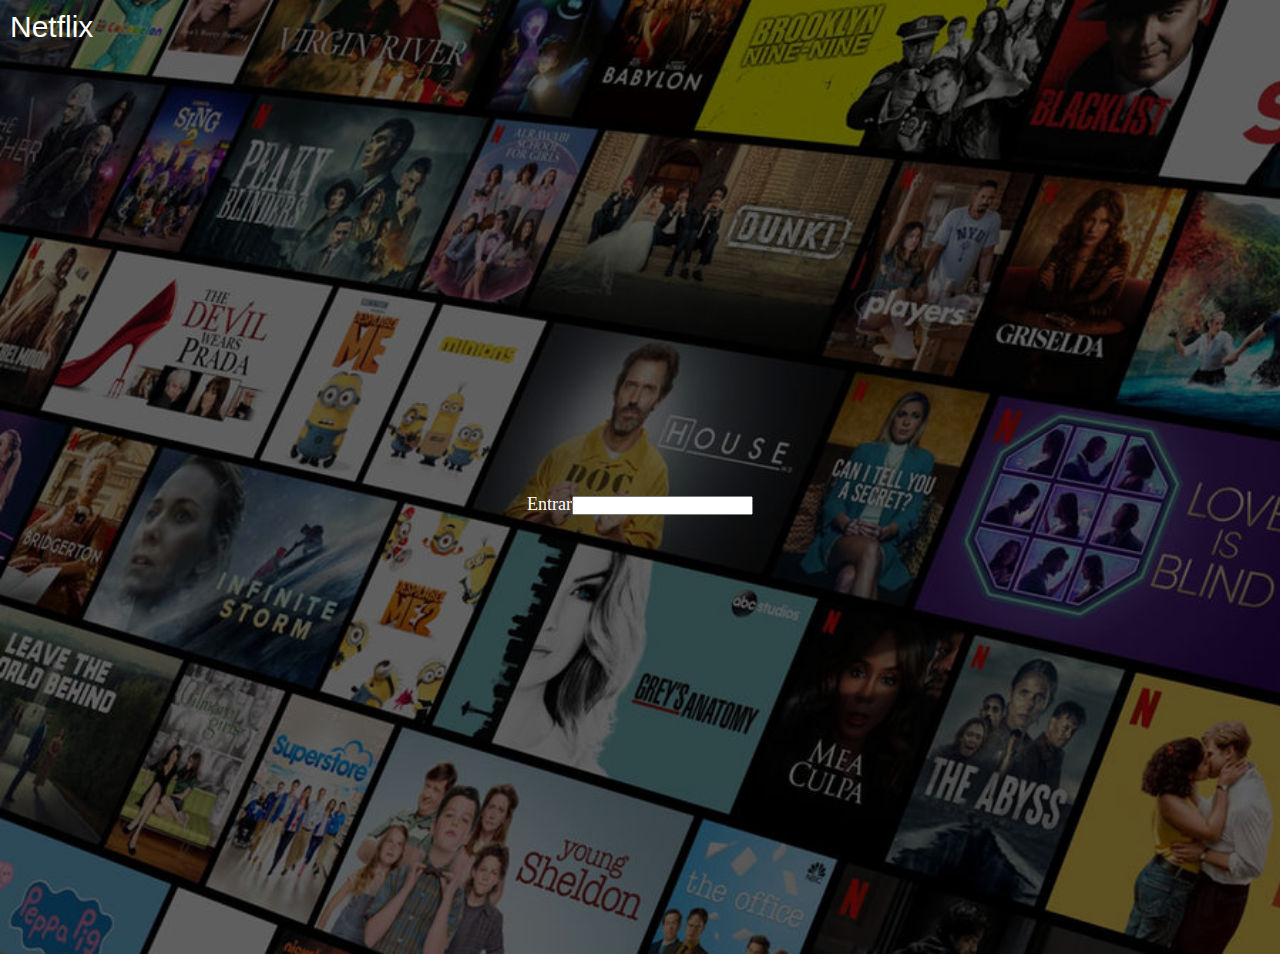
==== Projeto-clone-netflix/index.html @ 7a56f5f6 "Add files via upload" ====
<!DOCTYPE html>
 <html lang="pt-br">
  <head>
   <meta charset="utf-8">
   <title>Netflix</title>
   <link rel="stylesheet" href="css/styles.css">
   <link rel="preconnect" href="https://fonts.googleapis.com">
<link rel="preconnect" href="https://fonts.gstatic.com" crossorigin>
<link href="https://fonts.googleapis.com/css2?family=Roboto:ital,wght@0,100;0,300;0,400;0,500;0,700;0,900;1,
        100;1,300;1,400;1,500;1,700;1,900&family=Teko:wght@300..700&display=swap" rel="stylesheet">
  <head>
  <body>
  <header class="NETFLIX">Netflix</header>
  <div class="FormularioFlix">Entrar
    <label for="Email">
        <input type="email">

    </label>
  </div>
  </body>
 </html>
---- Projeto-clone-netflix/css/styles.css ----
* {
    margin: 0;
    padding: 0;
    box-sizing: border-box;
}

.NETFLIX{
      
}

.FormularioFlix{
color:white;
background-color:rgba(0,0,0,0.5);
display: flex;
font-size: large;
justify-content: center; 
align-items: center;     
height: 100vh;

}

.teko-unique{
  font-family: "Teko", sans-serif;
  font-optical-sizing: auto;
  font-weight: weight;
  font-style: normal;
}

body {
 background-image: url('../img/netflix.jpg');
 background-repeat: no-repeat;
 background-size: cover;
 margin: 0;
 overflow: hidden;
}

header {
 background-color: rgba(0,0,0,0.5);
 width: 100%;
 color: white;
 padding: 10px;
 font-family: Arial;
 font-size: 30px;
 width: 100%;
 height: 100%;
}
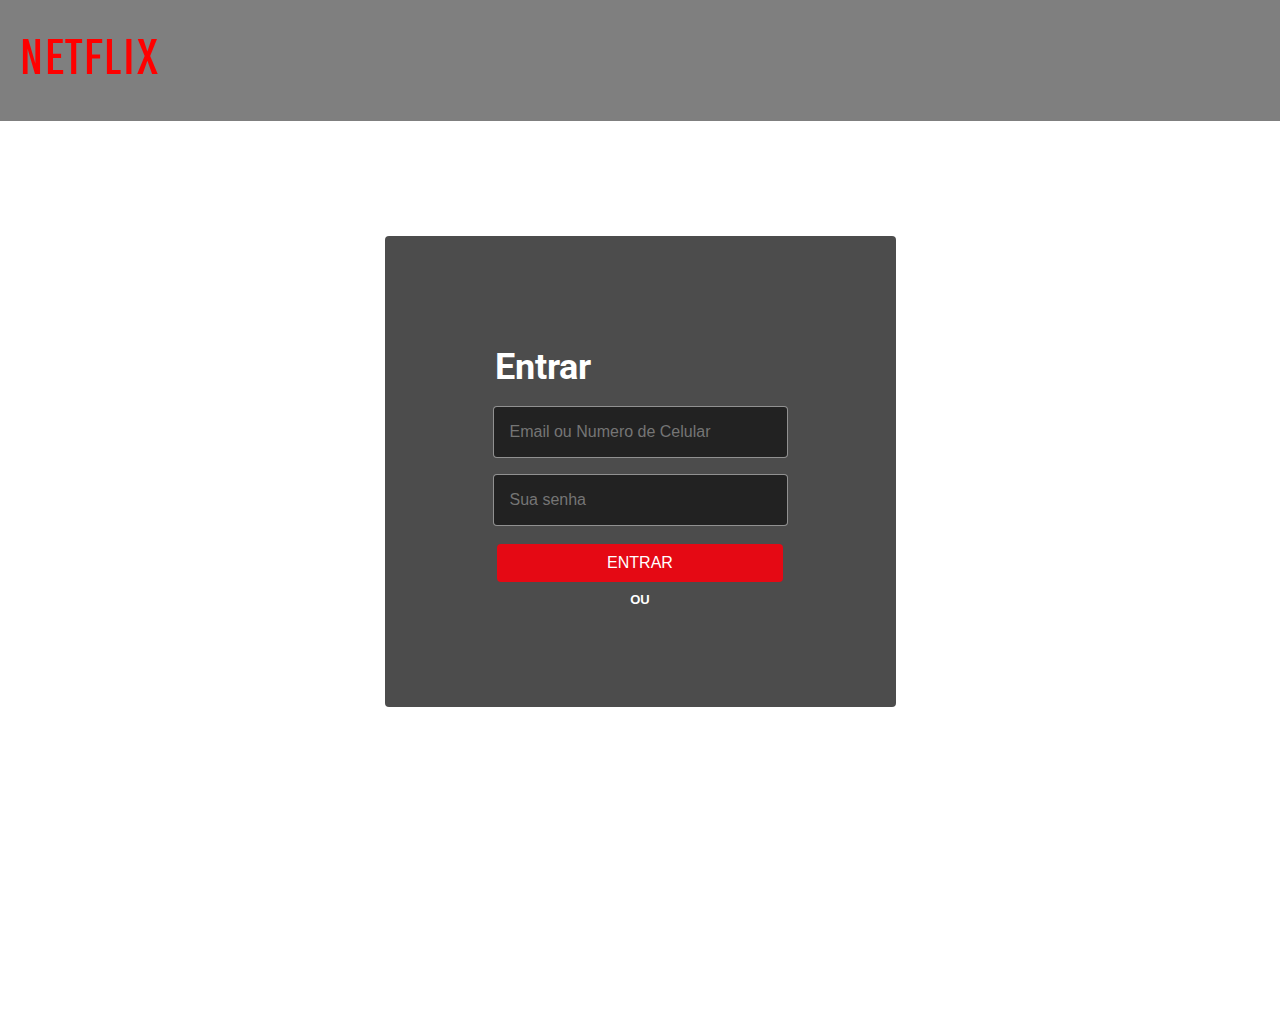
==== commit d9deb173: "making login button" ====
--- a/Projeto-clone-netflix/index.html
+++ b/Projeto-clone-netflix/index.html
@@ -1,21 +1,30 @@
 <!DOCTYPE html>
- <html lang="pt-br">
-  <head>
-   <meta charset="utf-8">
-   <title>Netflix</title>
-   <link rel="stylesheet" href="css/styles.css">
-   <link rel="preconnect" href="https://fonts.googleapis.com">
-<link rel="preconnect" href="https://fonts.gstatic.com" crossorigin>
-<link href="https://fonts.googleapis.com/css2?family=Roboto:ital,wght@0,100;0,300;0,400;0,500;0,700;0,900;1,
-        100;1,300;1,400;1,500;1,700;1,900&family=Teko:wght@300..700&display=swap" rel="stylesheet">
-  <head>
-  <body>
-  <header class="NETFLIX">Netflix</header>
-  <div class="FormularioFlix">Entrar
-    <label for="Email">
-        <input type="email">
+<html lang="pt-br">
+<head>
+    <meta charset="utf-8">
+    <title>Netflix</title>
+    <link rel="stylesheet" href="css/styles.css">
+    <link rel="preconnect" href="https://fonts.googleapis.com">
+    <link rel="preconnect" href="https://fonts.gstatic.com" crossorigin>
+    <link href="https://fonts.googleapis.com/css2?family=Roboto:ital,wght@0,100;0,300;0,400;0,500;0,700;0,900;1,100;1,300;1,400;1,500;1,700;1,900&family=Teko:wght@300..700&display=swap" rel="stylesheet">
 
-    </label>
-  </div>
-  </body>
- </html>+  </head>
+<body>
+    <header class="NETFLIX">Netflix</header>
+    <div class="FormularioFlix">
+        <div class="container">
+          <h1 class="text">Entrar</h1>
+            <form>
+                <label for="email">
+                    <input type="email" id="email" name="email" placeholder="Email ou Numero de Celular" required>
+                </label>
+                <label for="senha">
+                    <input type="password" id="senha" name="senha" placeholder="Sua senha" required>
+                </label>
+                <button type="submit">Entrar</button>
+                <h4 class="text2">OU</h4>
+            </form>
+        </div>
+    </div>
+</body>
+</html>
--- a/Projeto-clone-netflix/css/styles.css
+++ b/Projeto-clone-netflix/css/styles.css
@@ -1,47 +1,97 @@
 * {
-    margin: 0;
-    padding: 0;
-    box-sizing: border-box;
+  margin: 0;
+  padding: 0;
+  box-sizing: border-box;
 }
 
-.NETFLIX{
-      
+body {
+  background-image: url('../IMG/netflix.jpg');
+  background-repeat: no-repeat;
+  background-size: cover;
+  margin: 0;
+  overflow: hidden;
+  font-family: 'Roboto', sans-serif;
 }
 
-.FormularioFlix{
-color:white;
-background-color:rgba(0,0,0,0.5);
-display: flex;
-font-size: large;
-justify-content: center; 
-align-items: center;     
-height: 100vh;
+header {
+  background-color: rgba(0,0,0,0.5);
+  width: 100%;
+  color: red;
+  padding: 20px;
+  font-family: 'Teko', sans-serif;
+  font-size: 3.5rem;
+  text-align: left;
+  letter-spacing: 0.1rem;
+  text-transform: uppercase;
 
 }
 
-.teko-unique{
-  font-family: "Teko", sans-serif;
+.FormularioFlix {
+  color: white;
+  display: flex;
+  flex-direction: column;
+  font-size: large;
+  justify-content: center;
+  align-items: center;
+  height: 100vh;
+  background: transparent;
+}
+
+.container {
+  background-color: rgba(0, 0, 0, 0.7);
+  padding: 100px;
+  border-radius: 4px;
+  margin-top: -200px;
+  
+}
+
+.FormularioFlix form {
+  display: flex;
+  flex-direction: column;
+  align-items: center;
+}
+
+.FormularioFlix input[type="email"],
+.FormularioFlix input[type="password"] {
+  padding: 16px;
+  padding-right: 70px;
+  margin: 8px;
+  font-size: 1rem;
+  background: transparent;
+  border: 1px solid rgba(255, 255, 255, 0.5); 
+  color: white;
+  outline: none;
+  border-radius: 4px;
+  background-color: rgb(34, 34, 34);
+}
+
+.FormularioFlix button {
+  padding: 10px;
+  padding-left: 110px;
+  padding-right: 110px;
+  margin: 10px;
+  font-size: 1rem;
+  background-color: #e50914;
+  color: white;
+  border: none;
+  cursor: pointer;
+  text-transform: uppercase;
+  border-radius: 4px;
+}
+
+.FormularioFlix button:hover {
+  background-color: #f40612;
+}
+
+.text{
+  margin: 10px;
+}
+
+.text2{
+
+  font-family: "Urbanist", sans-serif;
   font-optical-sizing: auto;
   font-weight: weight;
   font-style: normal;
-}
-
-body {
- background-image: url('../img/netflix.jpg');
- background-repeat: no-repeat;
- background-size: cover;
- margin: 0;
- overflow: hidden;
-}
-
-header {
- background-color: rgba(0,0,0,0.5);
- width: 100%;
- color: white;
- padding: 10px;
- font-family: Arial;
- font-size: 30px;
- width: 100%;
- height: 100%;
-}
-
+  font-size: small;
+}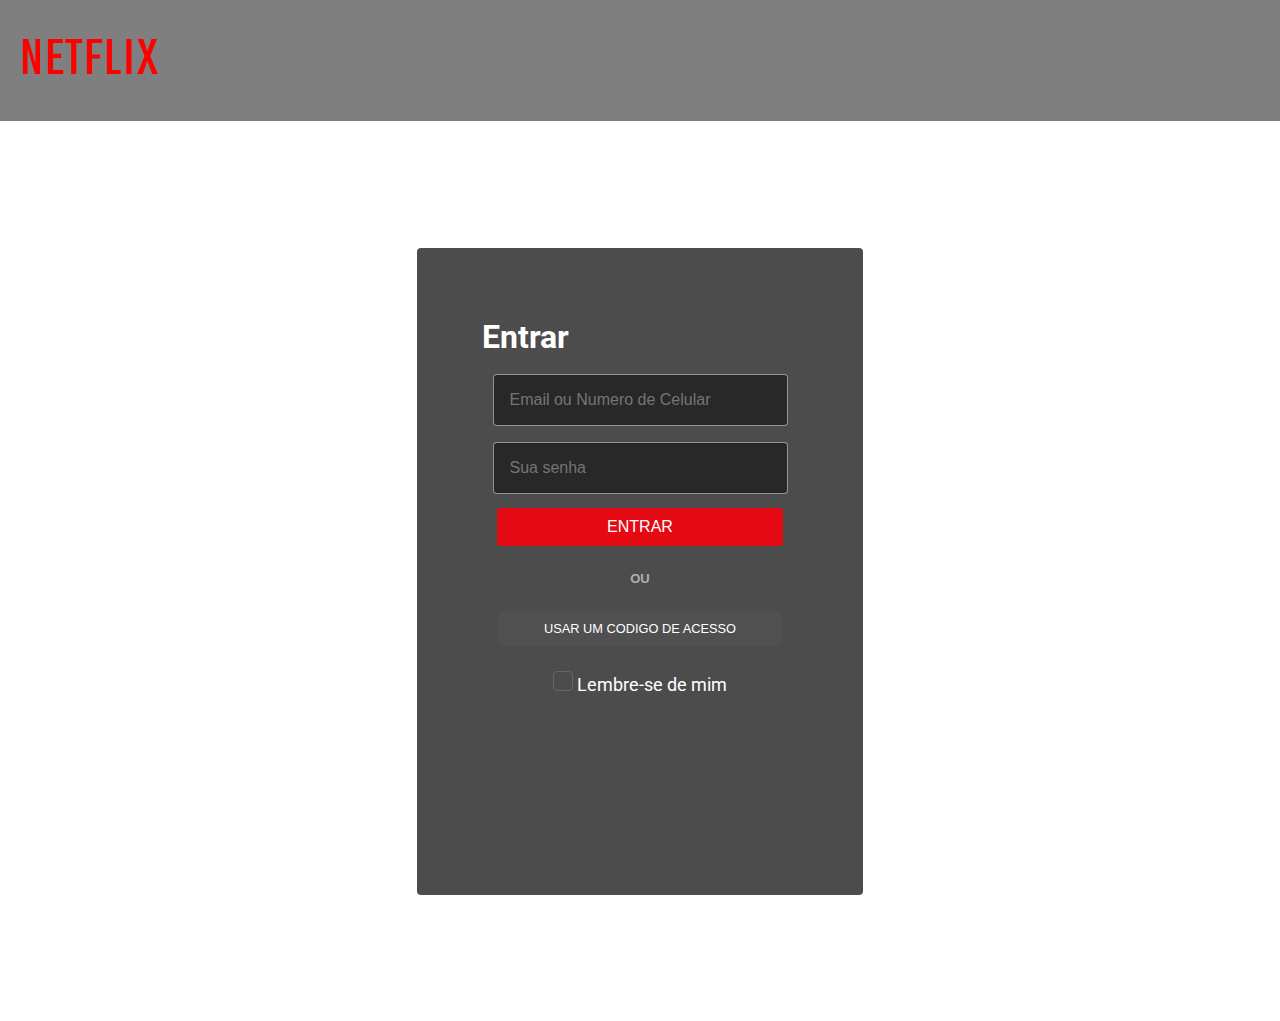
==== commit 0ff59a4e: "Add files via upload" ====
--- a/Projeto-clone-netflix/index.html
+++ b/Projeto-clone-netflix/index.html
@@ -21,8 +21,13 @@
                 <label for="senha">
                     <input type="password" id="senha" name="senha" placeholder="Sua senha" required>
                 </label>
-                <button type="submit">Entrar</button>
+                <button id="entrar" type="submit"><n>Entrar</n></button>
                 <h4 class="text2">OU</h4>
+                <button id="codigo-acesso" type="submit">Usar um codigo de acesso</button>
+                <label for="lembrarSenha">
+                    <input type="checkbox" id="lembrarSenha" name="lembrarSenha">
+                    Lembre-se de mim
+                </label>
             </form>
         </div>
     </div>
--- a/Projeto-clone-netflix/css/styles.css
+++ b/Projeto-clone-netflix/css/styles.css
@@ -13,6 +13,35 @@
   font-family: 'Roboto', sans-serif;
 }
 
+#codigo-acesso {
+  padding: 10px;
+  padding-left: 45px;
+  padding-right: 45px;
+  margin: 25px;
+  font-size: 0.8rem;
+  background-color: #5353539c;
+  color: white;
+  border: none;
+  cursor: pointer;
+  text-transform: uppercase;
+  border-radius: 4px;
+}
+
+#entrar {
+  padding: 10px;
+  padding-left: 110px;
+  padding-right: 110px;
+  margin: 25px;
+  margin-top: 6px;
+  font-size: 1rem;
+  background-color: #e50914;
+  color: white;
+  border: none;
+  cursor: pointer;
+  text-transform: uppercase;
+  border-radius: 4px;
+}
+
 header {
   background-color: rgba(0,0,0,0.5);
   width: 100%;
@@ -23,7 +52,7 @@
   text-align: left;
   letter-spacing: 0.1rem;
   text-transform: uppercase;
-
+  
 }
 
 .FormularioFlix {
@@ -39,10 +68,11 @@
 
 .container {
   background-color: rgba(0, 0, 0, 0.7);
-  padding: 100px;
   border-radius: 4px;
-  margin-top: -200px;
-  
+  padding-top: 60px;
+  padding-left: 55px;
+  padding-right: 55px;
+  padding-bottom: 200px;
 }
 
 .FormularioFlix form {
@@ -62,29 +92,56 @@
   color: white;
   outline: none;
   border-radius: 4px;
-  background-color: rgb(34, 34, 34);
+  background-color: rgba(26, 26, 26, 0.726);
 }
 
-.FormularioFlix button {
-  padding: 10px;
-  padding-left: 110px;
-  padding-right: 110px;
-  margin: 10px;
-  font-size: 1rem;
-  background-color: #e50914;
-  color: white;
-  border: none;
-  cursor: pointer;
-  text-transform: uppercase;
+input[type="checkbox"] {
+  -webkit-appearance: none;
+  -moz-appearance: none;
+  appearance: none;
+  width: 20px; 
+  height: 20px; 
+  border: 0.5px solid #727272b4; 
+  background-color: transparent; 
+  cursor: pointer; 
+  position: relative; 
   border-radius: 4px;
+  
 }
 
-.FormularioFlix button:hover {
-  background-color: #f40612;
+input[type="checkbox"]:hover {
+  border-color: #ffffff; 
 }
+
+
+input[type="checkbox"]:checked {
+  background-color: #ffffff; 
+  border-color: #ffffff; 
+}
+
+
+input[type="checkbox"]:checked::before {
+  content: '\2713'; 
+  color: rgb(0, 0, 0);   position: absolute;
+  top: 50%; 
+  left: 50%; 
+  transform: translate(-50%, -50%); 
+  font-size: 16px; 
+}
+
+
+#entrar:hover {
+  background-color: #c7020b;
+}
+
+#codigo-acesso:hover {
+  background-color: #3333339c;
+}
+
 
 .text{
   margin: 10px;
+  font-size: xx-large;
 }
 
 .text2{
@@ -94,4 +151,9 @@
   font-weight: weight;
   font-style: normal;
   font-size: small;
+  color: rgb(175, 175, 175) ;
+}
+
+.text3{
+  font-size: ;
 }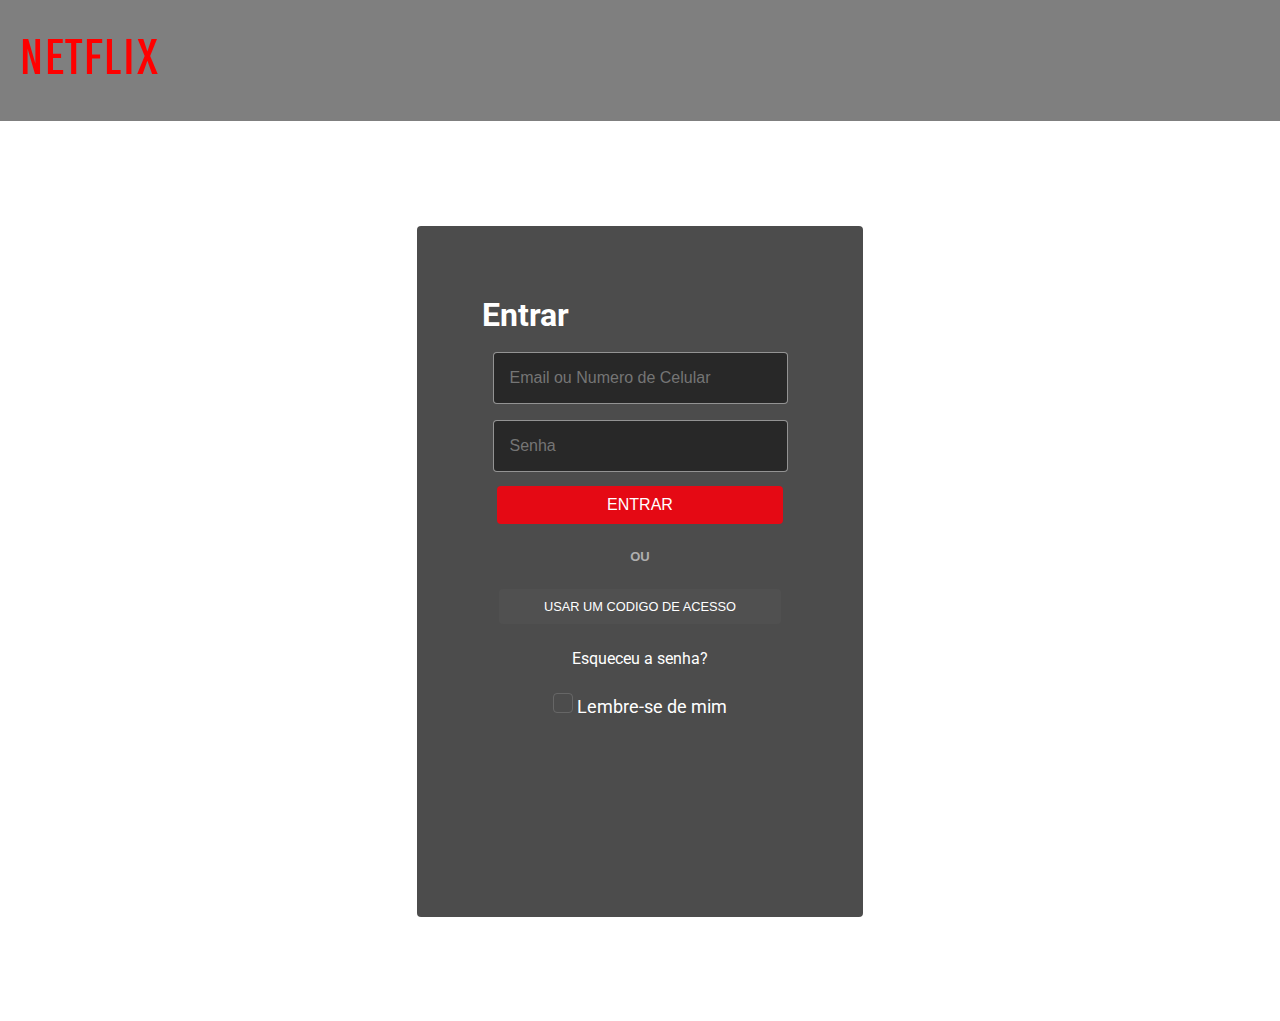
==== commit 26dbfbcb: "creating forget pass link" ====
--- a/Projeto-clone-netflix/index.html
+++ b/Projeto-clone-netflix/index.html
@@ -19,13 +19,14 @@
                     <input type="email" id="email" name="email" placeholder="Email ou Numero de Celular" required>
                 </label>
                 <label for="senha">
-                    <input type="password" id="senha" name="senha" placeholder="Sua senha" required>
+                    <input type="password" id="senha" name="senha" placeholder="Senha" required>
                 </label>
                 <button id="entrar" type="submit"><n>Entrar</n></button>
                 <h4 class="text2">OU</h4>
                 <button id="codigo-acesso" type="submit">Usar um codigo de acesso</button>
+                <a class="recuperar-senha" href="">Esqueceu a senha?</a>
                 <label for="lembrarSenha">
-                    <input type="checkbox" id="lembrarSenha" name="lembrarSenha">
+                    <input class="lembrar-senha" type="checkbox" id="lembrarSenha" name="lembrarSenha">
                     Lembre-se de mim
                 </label>
             </form>
--- a/Projeto-clone-netflix/css/styles.css
+++ b/Projeto-clone-netflix/css/styles.css
@@ -17,7 +17,7 @@
   padding: 10px;
   padding-left: 45px;
   padding-right: 45px;
-  margin: 25px;
+  margin-top: 25px;
   font-size: 0.8rem;
   background-color: #5353539c;
   color: white;
@@ -113,6 +113,18 @@
   border-color: #ffffff; 
 }
 
+.recuperar-senha{
+  margin-top: 25px;
+  margin-bottom: 25px;
+  font-size: medium;
+  text-decoration: none;
+  color: white;
+}
+
+.recuperar-senha:hover{
+  text-decoration: underline;
+  color: rgb(147, 147, 147);
+}
 
 input[type="checkbox"]:checked {
   background-color: #ffffff; 
@@ -129,6 +141,9 @@
   font-size: 16px; 
 }
 
+.lembrar-senha{
+  text-align: left;
+}
 
 #entrar:hover {
   background-color: #c7020b;
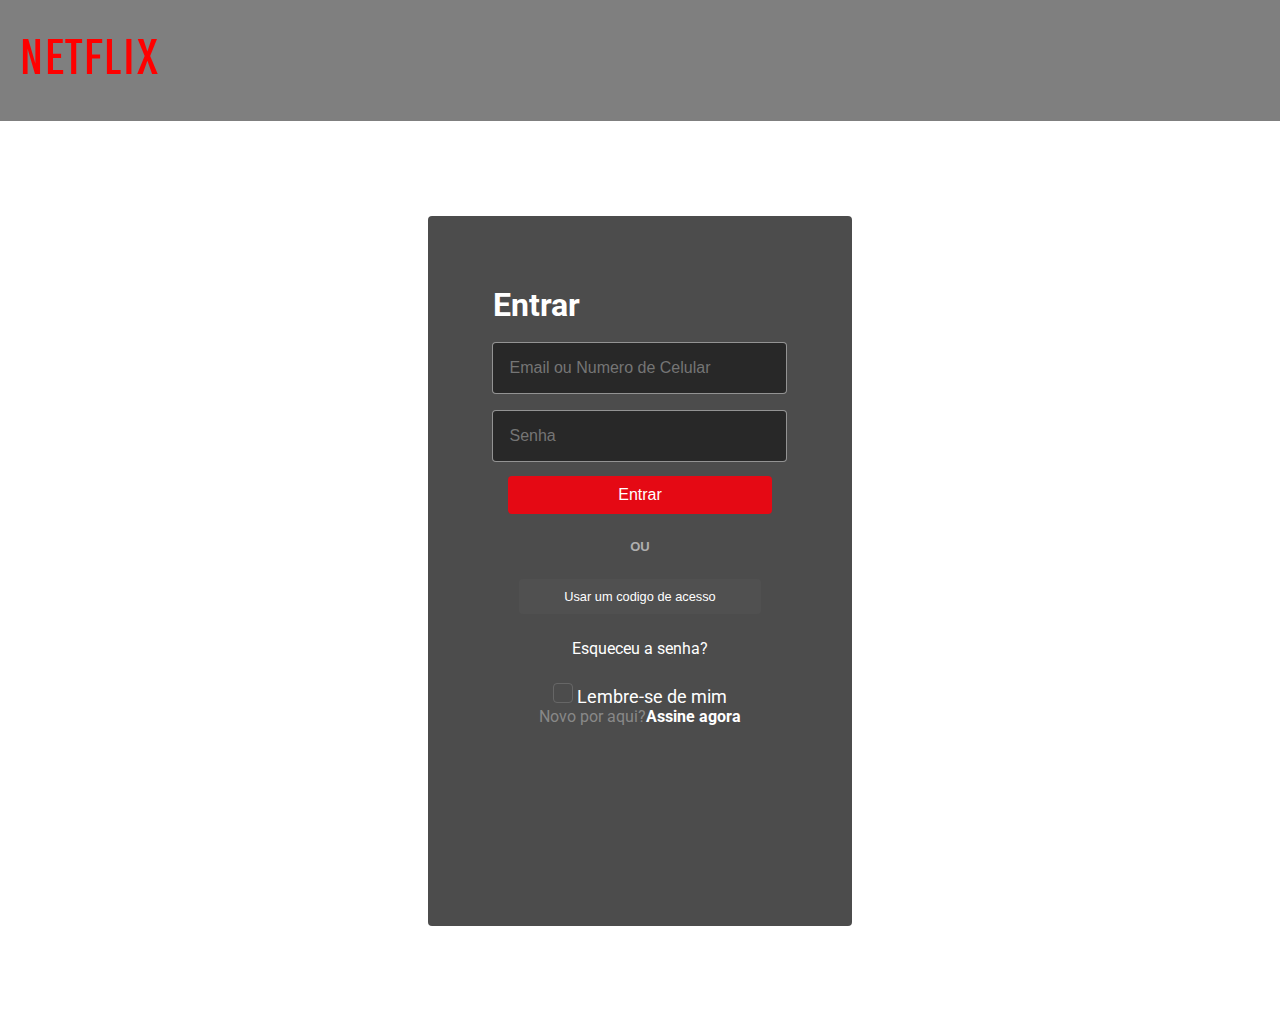
==== commit 3dafbe04: "styled Sign Making" ====
--- a/Projeto-clone-netflix/index.html
+++ b/Projeto-clone-netflix/index.html
@@ -29,6 +29,9 @@
                     <input class="lembrar-senha" type="checkbox" id="lembrarSenha" name="lembrarSenha">
                     Lembre-se de mim
                 </label>
+                <label class="text3">
+                    Novo por aqui?<a class="Assinar" href=""><strong>Assine agora</strong></a>
+                </label>
             </form>
         </div>
     </div>
--- a/Projeto-clone-netflix/css/styles.css
+++ b/Projeto-clone-netflix/css/styles.css
@@ -23,7 +23,6 @@
   color: white;
   border: none;
   cursor: pointer;
-  text-transform: uppercase;
   border-radius: 4px;
 }
 
@@ -38,7 +37,6 @@
   color: white;
   border: none;
   cursor: pointer;
-  text-transform: uppercase;
   border-radius: 4px;
 }
 
@@ -106,7 +104,6 @@
   cursor: pointer; 
   position: relative; 
   border-radius: 4px;
-  
 }
 
 input[type="checkbox"]:hover {
@@ -126,6 +123,19 @@
   color: rgb(147, 147, 147);
 }
 
+.Assinar{
+  margin-top: 25px;
+  margin-bottom: 25px;
+  font-size: medium;
+  text-decoration: none;
+  color: white;
+  
+}
+
+.Assinar:hover{
+  text-decoration: underline;
+}
+
 input[type="checkbox"]:checked {
   background-color: #ffffff; 
   border-color: #ffffff; 
@@ -134,7 +144,7 @@
 
 input[type="checkbox"]:checked::before {
   content: '\2713'; 
-  color: rgb(0, 0, 0);   position: absolute;
+  color: rgb(0, 0, 0);
   top: 50%; 
   left: 50%; 
   transform: translate(-50%, -50%); 
@@ -142,7 +152,8 @@
 }
 
 .lembrar-senha{
-  text-align: left;
+
+  
 }
 
 #entrar:hover {
@@ -170,5 +181,6 @@
 }
 
 .text3{
-  font-size: ;
+  font-size: 16px;
+  color: rgb(136, 136, 136);
 }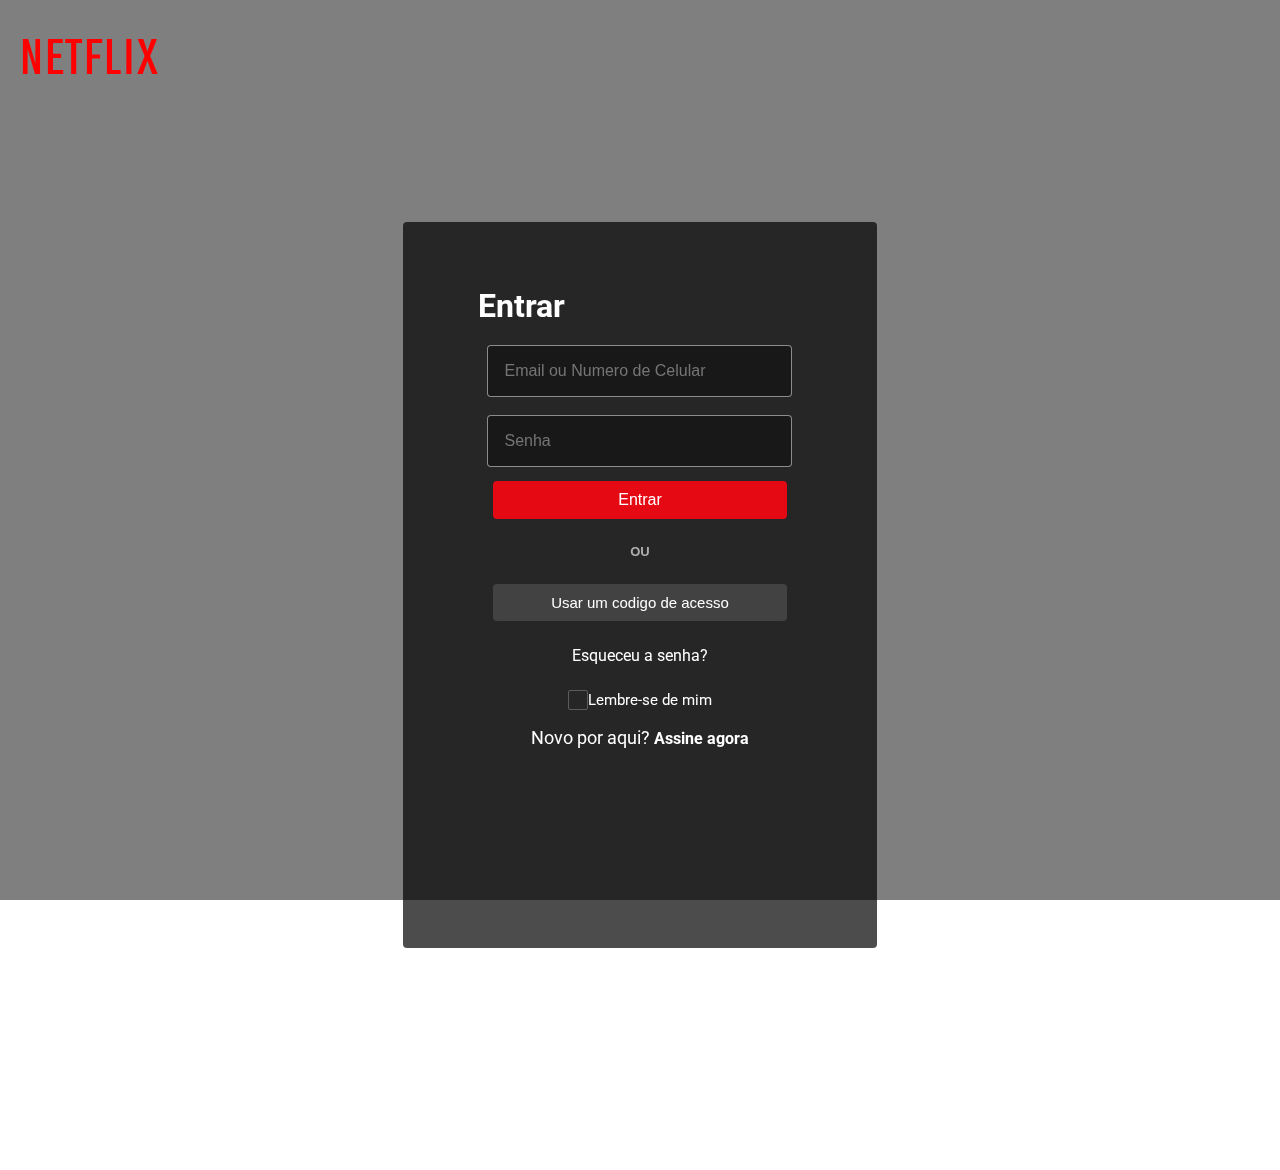
==== commit ac66fd0b: "final adjusts" ====
--- a/Projeto-clone-netflix/index.html
+++ b/Projeto-clone-netflix/index.html
@@ -25,12 +25,12 @@
                 <h4 class="text2">OU</h4>
                 <button id="codigo-acesso" type="submit">Usar um codigo de acesso</button>
                 <a class="recuperar-senha" href="">Esqueceu a senha?</a>
-                <label for="lembrarSenha">
+                <label class="lembrar-senha">
                     <input class="lembrar-senha" type="checkbox" id="lembrarSenha" name="lembrarSenha">
-                    Lembre-se de mim
+                      Lembre-se de mim
                 </label>
-                <label class="text3">
-                    Novo por aqui?<a class="Assinar" href=""><strong>Assine agora</strong></a>
+                <label class="label-assinar">
+                    Novo por aqui?<a class="Assinar" href=""><strong>  Assine agora</strong></a>
                 </label>
             </form>
         </div>
--- a/Projeto-clone-netflix/css/styles.css
+++ b/Projeto-clone-netflix/css/styles.css
@@ -13,33 +13,6 @@
   font-family: 'Roboto', sans-serif;
 }
 
-#codigo-acesso {
-  padding: 10px;
-  padding-left: 45px;
-  padding-right: 45px;
-  margin-top: 25px;
-  font-size: 0.8rem;
-  background-color: #5353539c;
-  color: white;
-  border: none;
-  cursor: pointer;
-  border-radius: 4px;
-}
-
-#entrar {
-  padding: 10px;
-  padding-left: 110px;
-  padding-right: 110px;
-  margin: 25px;
-  margin-top: 6px;
-  font-size: 1rem;
-  background-color: #e50914;
-  color: white;
-  border: none;
-  cursor: pointer;
-  border-radius: 4px;
-}
-
 header {
   background-color: rgba(0,0,0,0.5);
   width: 100%;
@@ -50,7 +23,11 @@
   text-align: left;
   letter-spacing: 0.1rem;
   text-transform: uppercase;
-  
+  height: 100vh;
+  position: fixed;
+  top: 0;
+  left: 0;
+  z-index: -1;
 }
 
 .FormularioFlix {
@@ -60,17 +37,19 @@
   font-size: large;
   justify-content: center;
   align-items: center;
-  height: 100vh;
+  height: 130vh;
   background: transparent;
+  position: relative;
+  z-index: 1; 
 }
 
 .container {
   background-color: rgba(0, 0, 0, 0.7);
   border-radius: 4px;
-  padding-top: 60px;
-  padding-left: 55px;
-  padding-right: 55px;
+  padding-left: 65px;
+  padding-right: 65px;
   padding-bottom: 200px;
+  padding-top: 55px;
 }
 
 .FormularioFlix form {
@@ -82,15 +61,16 @@
 .FormularioFlix input[type="email"],
 .FormularioFlix input[type="password"] {
   padding: 16px;
-  padding-right: 70px;
+  padding-right: 80px;
+  padding-right: 80px;
   margin: 8px;
   font-size: 1rem;
-  background: transparent;
   border: 1px solid rgba(255, 255, 255, 0.5); 
-  color: white;
+  color: rgb(107, 107, 107);
   outline: none;
   border-radius: 4px;
-  background-color: rgba(26, 26, 26, 0.726);
+  background-color: rgba(19, 19, 19, 0.726);
+  margin-top: 10px;
 }
 
 input[type="checkbox"] {
@@ -103,44 +83,17 @@
   background-color: transparent; 
   cursor: pointer; 
   position: relative; 
-  border-radius: 4px;
+  border-radius: 2px;
 }
 
 input[type="checkbox"]:hover {
   border-color: #ffffff; 
 }
 
-.recuperar-senha{
-  margin-top: 25px;
-  margin-bottom: 25px;
-  font-size: medium;
-  text-decoration: none;
-  color: white;
-}
-
-.recuperar-senha:hover{
-  text-decoration: underline;
-  color: rgb(147, 147, 147);
-}
-
-.Assinar{
-  margin-top: 25px;
-  margin-bottom: 25px;
-  font-size: medium;
-  text-decoration: none;
-  color: white;
-  
-}
-
-.Assinar:hover{
-  text-decoration: underline;
-}
-
 input[type="checkbox"]:checked {
   background-color: #ffffff; 
   border-color: #ffffff; 
 }
-
 
 input[type="checkbox"]:checked::before {
   content: '\2713'; 
@@ -149,38 +102,90 @@
   left: 50%; 
   transform: translate(-50%, -50%); 
   font-size: 16px; 
+  
 }
 
-.lembrar-senha{
+.recuperar-senha {
+  margin-top: 25px;
+  margin-bottom: 25px;
+  font-size: medium;
+  text-decoration: none;
+  color: white;
+}
 
-  
+.recuperar-senha:hover {
+  text-decoration: underline;
+  color: rgb(147, 147, 147);
+}
+
+.Assinar {
+  margin-top: 20px;
+  margin-bottom: 25px;
+  font-size: medium;
+  text-decoration: none;
+  color: white;
+}
+
+.Assinar:hover {
+  text-decoration: underline;
+}
+
+#entrar {
+  padding: 10px;
+  padding-left: 125px;
+  padding-right: 125px;
+  margin: 25px;
+  margin-top: 6px;
+  font-size: 1rem;
+  background-color: #e50914;
+  color: white;
+  border: none;
+  cursor: pointer;
+  border-radius: 4px;
 }
 
 #entrar:hover {
   background-color: #c7020b;
 }
 
+#codigo-acesso {
+  padding: 10px;
+  padding-left: 58px;
+  padding-right: 58px;
+  margin-top: 25px;
+  font-size: 15px;
+  background-color: #5353539c;
+  color: white;
+  border: none;
+  cursor: pointer;
+  border-radius: 4px;
+}
+
 #codigo-acesso:hover {
   background-color: #3333339c;
 }
 
-
-.text{
+.text {
   margin: 10px;
   font-size: xx-large;
 }
 
-.text2{
-
+.text2 {
   font-family: "Urbanist", sans-serif;
   font-optical-sizing: auto;
   font-weight: weight;
   font-style: normal;
   font-size: small;
-  color: rgb(175, 175, 175) ;
+  color: rgb(175, 175, 175);
 }
 
-.text3{
-  font-size: 16px;
-  color: rgb(136, 136, 136);
-}+label.lembrar-senha {
+  display: flex;
+  align-items: center;
+  font-size: 15px;
+  margin-bottom: 10px;
+}
+
+.label-assinar {
+  margin-top: 7px;
+}
